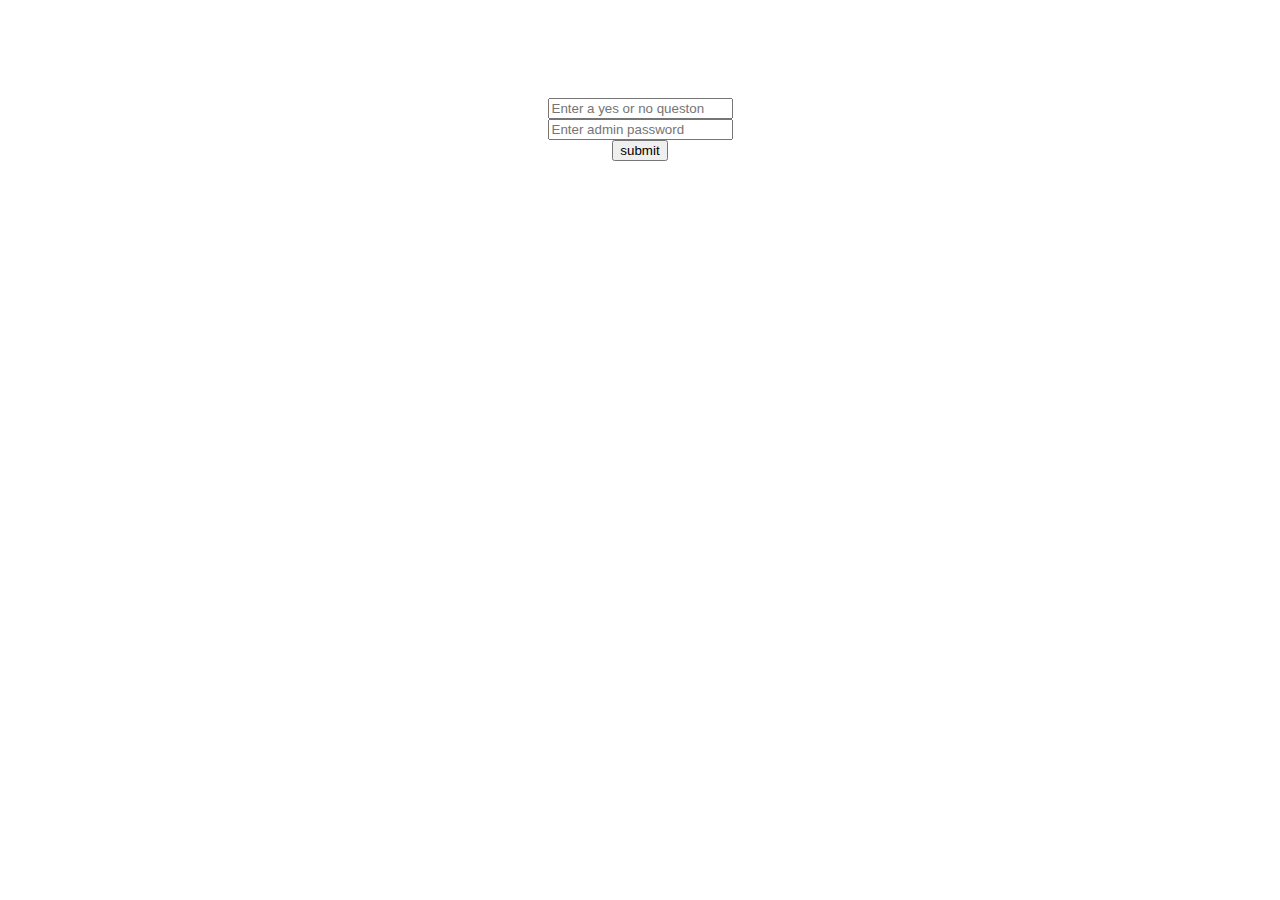
==== index.html @ 532924cf "" ====
<!DOCTYPE html>
<html>
  <head>
    <title>8 Ball</title>
    <meta name="viewport" content="width=device-width,initial-scale=1" />
    <link href="style.css" rel="stylesheet" />
  </head>
  <body>
    <h1>8 Ball</h1>

    <br />
    <form>
      <input type="text" id="Q" placeholder="Enter a yes or no queston" />
      <br />
      <input
        type="text"
        placeholder="Enter admin password"
        id="admin password"
      />
      <br />
      <button type="button" id="submit">submit</button>
      <div id="output"></div>
    </form>

    <script src="ball2.js"></script>
  </body>
</html>
---- style.css ----
body {
  text-align: center;
  background-image: url("https://live.staticflickr.com/3203/3120293000_eacbfae074_b.jpg");
  color: white;
}
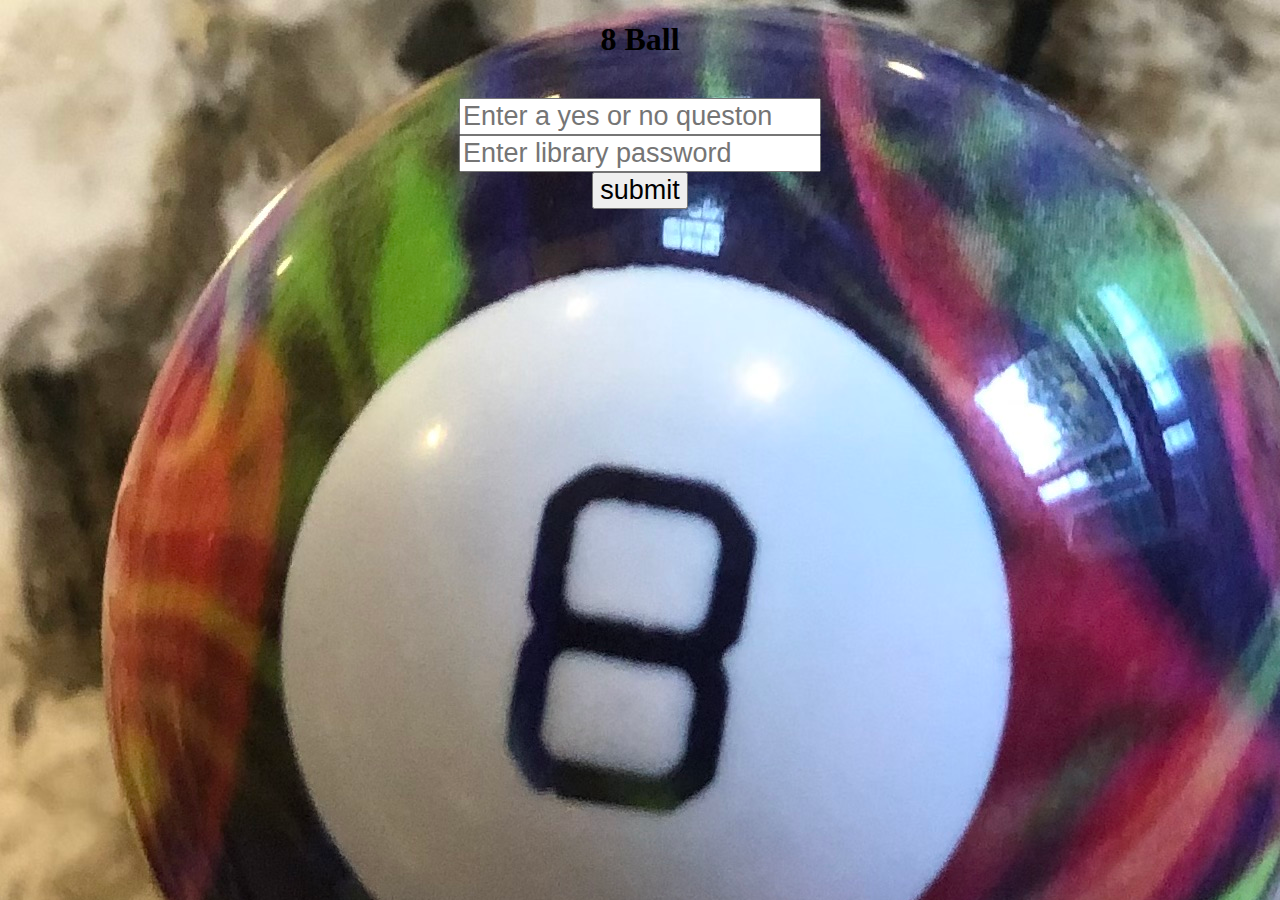
==== commit 595cf42c: "Rename ball.html to index.html" ====
--- a/index.html
+++ b/index.html
@@ -3,7 +3,24 @@
   <head>
     <title>8 Ball</title>
     <meta name="viewport" content="width=device-width,initial-scale=1" />
-    <link href="style.css" rel="stylesheet" />
+   <link rel="icon" type="image" href="8_ball.jpg">
+    <style>
+    body {
+  text-align: center;
+  background-image: url("8_ball.jpg");
+  color: black;
+}
+input{
+font-size:27px; 
+}
+button{
+font-size: 27px;
+}
+#output{
+font-size: 27px;
+color:blue;
+}
+</style>
   </head>
   <body>
     <h1>8 Ball</h1>
@@ -13,8 +30,8 @@
       <input type="text" id="Q" placeholder="Enter a yes or no queston" />
       <br />
       <input
-        type="text"
-        placeholder="Enter admin password"
+        type="password"
+        placeholder="Enter library password"
         id="admin password"
       />
       <br />
@@ -22,6 +39,113 @@
       <div id="output"></div>
     </form>
 
-    <script src="ball2.js"></script>
+    <script>
+      function reset(){
+      setTimeout(function(){
+        document.location.reload();
+      },2500)
+      }
+    document.getElementById("submit").onclick = function () {
+  let answer;
+  let inadmin = document.getElementById("admin password").value;
+  let Q = document.getElementById("Q").value;
+  let admin;
+  let testMode = false;
+  let testing = "absolutely";
+  let roll = Math.floor(Math.random() * 10);
+  switch (roll) {
+    case 1:
+      answer = "go away";
+      break;
+    case 2:
+      answer = "absolutely not";
+      break;
+    case 3:
+      answer = "no";
+      break;
+    case 4:
+      answer = "I refuse to answer";
+      break;
+    case 5:
+      answer = "yeah!";
+      break;
+    case 6:
+      answer = "it is certain";
+      break;
+    case 7:
+      answer = "maaaaaaaaaaaaaaybeeeeeee";
+      break;
+    case 8:
+      answer = "my sorces say yes";
+      break;
+    case 9:
+      answer = "absolutely";
+      break;
+    default:
+      answer = "uhh...no!!!!!!!!!";
+  }
+  if (inadmin === "Og") {
+    admin = true;
+  } else {
+    admin = false;
+  }
+  if (testMode) {
+    answer = testing;
+  }
+  if (admin) {
+    switch (Q) {
+      case "is Hannah great":
+        document.getElementById("output").innerHTML = "Yes";
+
+        reset();
+        break;
+      case "is Logan great":
+        document.getElementById("output").innerHTML = "yeah!!!!!!!!!!!!!";
+        reset();
+        break;
+      case "is Jackson great":
+        document.getElementById("output").innerHTML = "yep";
+        reset();
+        break;
+      case "is Mia the best dog ever":
+        document.getElementById("output").innerHTML = "duh";
+        reset();
+        break;
+        case "is Nala cute":
+        document.getElementById("output").innerHTML = "no";
+        setTimeout(function(){
+        document.getElementById("output").innerHTML ="jk yeah";
+        },1000)
+        reset();
+        break;
+      default:
+        document.getElementById("output").innerHTML =
+          "Your anwser to " + Q + " is " + answer;
+        reset();
+        break;
+    }
+  } else if (!admin) {
+    switch (answer) {
+      case "I refuse to answer":
+        document.getElementById("output").innerHTML = "I refuse to answer";
+        reset();
+        break;
+      case "go away":
+        document.getElementById("output").innerHTML =
+          "go away!!!!!!!!!!!!!!!!!!!!!!!!!!!!!!";
+          reset();
+        break;
+      case "my sources say yes":
+        document.getElementById("output").innerHTML = "My sorces say yes";
+             reset();
+        break;
+      default:
+        document.getElementById("output").innerHTML =
+           answer;
+          reset();
+    }
+  }
+};
+</script>
   </body>
 </html>
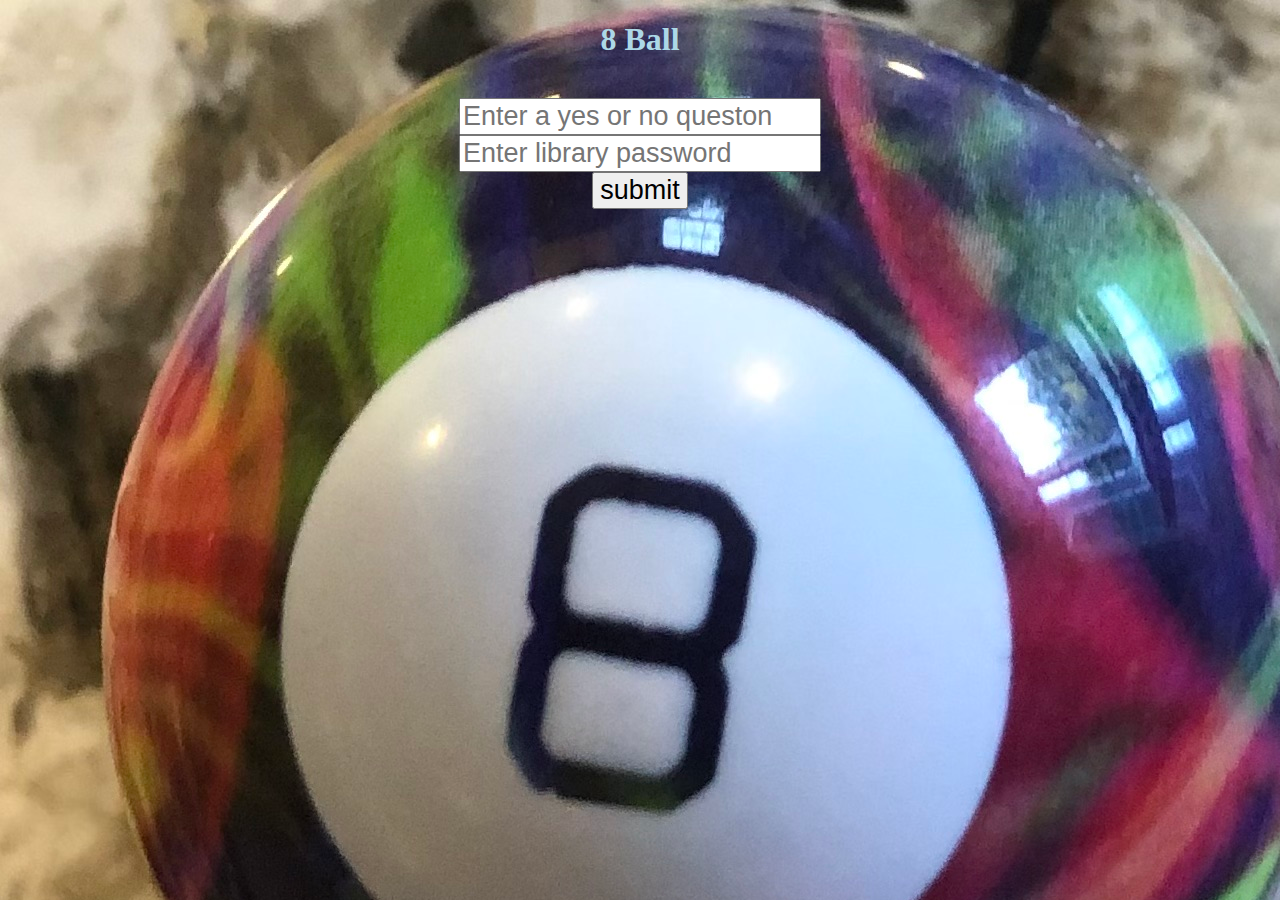
==== commit e244c938: "Color change" ====
--- a/index.html
+++ b/index.html
@@ -8,7 +8,7 @@
     body {
   text-align: center;
   background-image: url("8_ball.jpg");
-  color: black;
+  color: lightblue;
 }
 input{
 font-size:27px; 
@@ -18,7 +18,7 @@
 }
 #output{
 font-size: 27px;
-color:blue;
+/* color:blue; */
 }
 </style>
   </head>
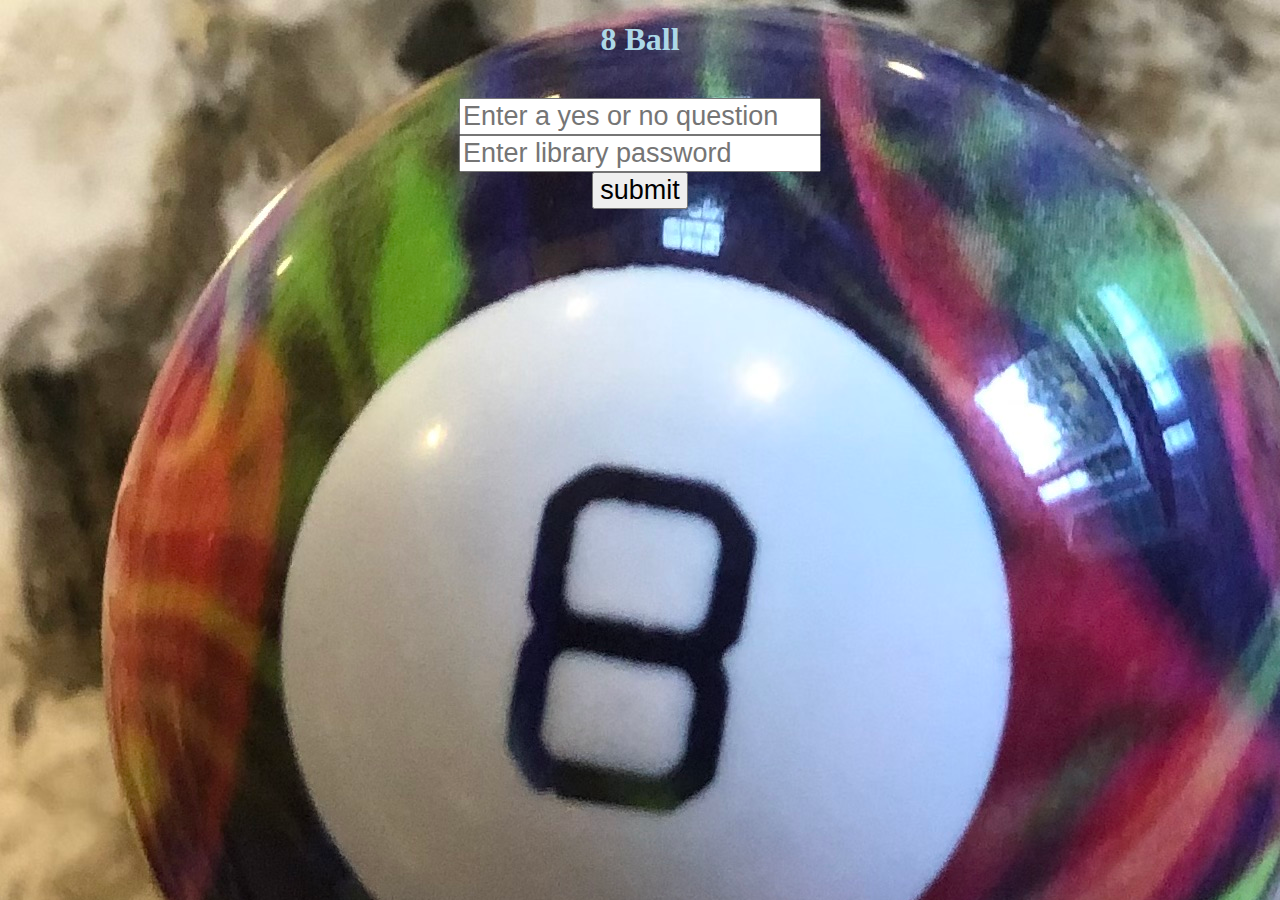
==== commit ab9b408b: "Update index.html" ====
--- a/index.html
+++ b/index.html
@@ -18,7 +18,8 @@
 }
 #output{
 font-size: 27px;
-/* color:blue; */
+color:green;
+background-color:black;
 }
 </style>
   </head>
@@ -27,7 +28,7 @@
 
     <br />
     <form>
-      <input type="text" id="Q" placeholder="Enter a yes or no queston" />
+      <input type="text" id="Q" placeholder="Enter a yes or no question" />
       <br />
       <input
         type="password"
@@ -76,7 +77,7 @@
       answer = "maaaaaaaaaaaaaaybeeeeeee";
       break;
     case 8:
-      answer = "my sorces say yes";
+      answer = "my sources say yes";
       break;
     case 9:
       answer = "absolutely";
@@ -136,7 +137,7 @@
           reset();
         break;
       case "my sources say yes":
-        document.getElementById("output").innerHTML = "My sorces say yes";
+        document.getElementById("output").innerHTML = "My sources say yes";
              reset();
         break;
       default:
